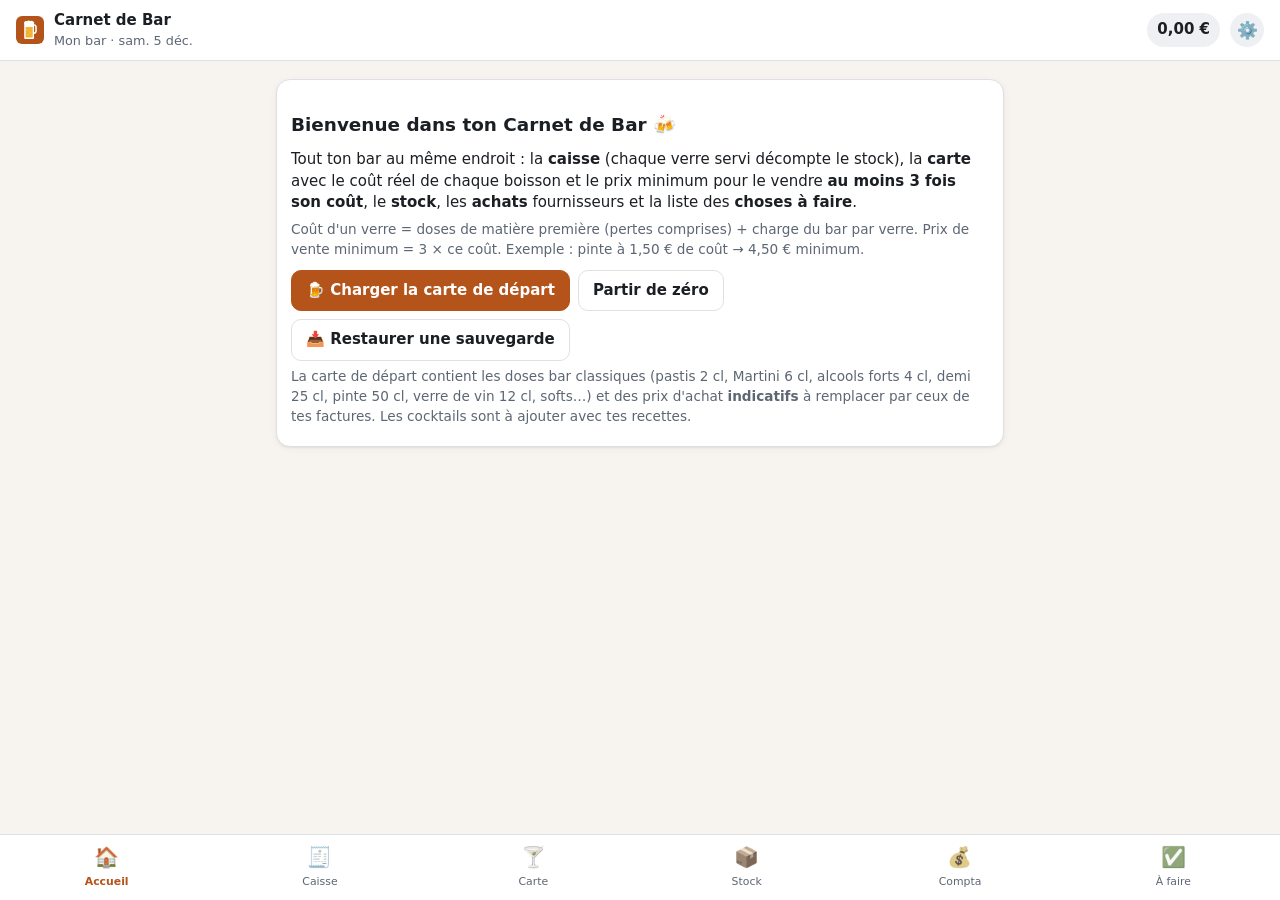
==== bar/index.html @ 23da92e5 "Carnet de Bar : appli de gestion de bar (caisse, carte et prix ×3, stock, compta, tâches) PWA dans b" ====
<!doctype html>
<html lang="fr">
<head>
  <meta charset="utf-8">
  <meta name="viewport" content="width=device-width, initial-scale=1, viewport-fit=cover">
  <title>Carnet de Bar</title>
  <meta name="description" content="Gestion de bar : caisse, carte et prix (règle des ×3), stock, achats, charges et résultat du mois, tâches.">
  <meta name="theme-color" content="#b4531a">
  <link rel="manifest" href="manifest.webmanifest">
  <link rel="icon" href="icon.svg" type="image/svg+xml">
  <link rel="apple-touch-icon" href="icon.svg">
  <link rel="stylesheet" href="styles.css">
</head>
<body>
  <header class="topbar">
    <div class="brand">
      <img src="icon.svg" alt="" width="28" height="28">
      <div>
        <div class="brand-title">Carnet de Bar</div>
        <div class="brand-sub" id="bar-name">—</div>
      </div>
    </div>
    <div class="row">
      <div class="km-pill" id="ca-pill" title="Chiffre d'affaires TTC du jour" data-tab="pos">— €</div>
      <button class="icon-btn" data-tab="settings" aria-label="Réglages" title="Réglages">⚙️</button>
    </div>
  </header>

  <main id="view" class="view"></main>

  <nav class="tabs" id="tabs">
    <button data-tab="dashboard" class="active"><span>🏠</span>Accueil</button>
    <button data-tab="pos"><span>🧾</span>Caisse</button>
    <button data-tab="menu"><span>🍸</span>Carte</button>
    <button data-tab="stock"><span>📦</span>Stock</button>
    <button data-tab="compta"><span>💰</span>Compta</button>
    <button data-tab="tasks"><span>✅</span>À faire</button>
  </nav>

  <dialog id="modal">
    <form method="dialog" id="modal-form" class="modal-body"></form>
  </dialog>

  <div id="toast" class="toast" role="status" aria-live="polite"></div>

  <script src="core.js"></script>
  <script src="starter.js"></script>
  <script src="app.js"></script>
</body>
</html>
---- bar/styles.css ----
:root {
  --bg: #f7f4f0;
  --surface: #ffffff;
  --surface-2: #eef0f4;
  --text: #1b1f24;
  --muted: #5d6673;
  --border: #dde1e7;
  --accent: #b4531a;
  --accent-text: #ffffff;
  --ok: #1a7f37;
  --ok-bg: #dcf5e3;
  --soon: #9a6700;
  --soon-bg: #fff2c5;
  --bad: #c62828;
  --bad-bg: #ffe1df;
  --unk: #6e40c9;
  --unk-bg: #ece3ff;
  --shadow: 0 1px 2px rgba(0,0,0,.06), 0 2px 8px rgba(0,0,0,.04);
  --radius: 14px;
  color-scheme: light;
}
@media (prefers-color-scheme: dark) {
  :root:not([data-theme="light"]) {
    --bg: #0f1216; --surface: #181c22; --surface-2: #222831; --text: #e8ebef; --muted: #9aa4b1;
    --border: #2c333d; --accent: #e8894a; --ok: #4ac26b; --ok-bg: #12351f; --soon: #e3b341; --soon-bg: #3a2e0b;
    --bad: #ff7b72; --bad-bg: #4a1715; --unk: #b392f0; --unk-bg: #2c1f4d; --shadow: none; color-scheme: dark;
  }
}
:root[data-theme="dark"] {
  --bg: #0f1216; --surface: #181c22; --surface-2: #222831; --text: #e8ebef; --muted: #9aa4b1;
  --border: #2c333d; --accent: #e8894a; --ok: #4ac26b; --ok-bg: #12351f; --soon: #e3b341; --soon-bg: #3a2e0b;
  --bad: #ff7b72; --bad-bg: #4a1715; --unk: #b392f0; --unk-bg: #2c1f4d; --shadow: none; color-scheme: dark;
}

* { box-sizing: border-box; }
html, body { margin: 0; }
body {
  background: var(--bg); color: var(--text);
  font: 15px/1.45 system-ui, -apple-system, "Segoe UI", Roboto, sans-serif;
  padding-bottom: calc(72px + env(safe-area-inset-bottom));
}
h2 { font-size: 1.15rem; margin: 18px 0 10px; }
h3 { font-size: 1rem; margin: 0 0 6px; }
p { margin: 6px 0; }
.muted { color: var(--muted); }
.small { font-size: .85rem; }

.topbar {
  position: sticky; top: 0; z-index: 5; display: flex; align-items: center; justify-content: space-between;
  padding: 10px 16px; padding-top: calc(10px + env(safe-area-inset-top));
  background: var(--surface); border-bottom: 1px solid var(--border);
}
.brand { display: flex; align-items: center; gap: 10px; min-width: 0; }
.brand-title { font-weight: 700; }
.brand-sub { font-size: .8rem; color: var(--muted); white-space: nowrap; overflow: hidden; text-overflow: ellipsis; max-width: 55vw; }
.km-pill { background: var(--surface-2); padding: 6px 10px; border-radius: 999px; font-weight: 600; font-variant-numeric: tabular-nums; white-space: nowrap; }

.view { max-width: 760px; margin: 0 auto; padding: 8px 16px 24px; }

.tabs {
  position: fixed; bottom: 0; left: 0; right: 0; z-index: 5; display: flex;
  background: var(--surface); border-top: 1px solid var(--border); padding-bottom: env(safe-area-inset-bottom);
}
.tabs button {
  flex: 1; background: none; border: 0; color: var(--muted); padding: 8px 2px 10px; font: inherit; font-size: .72rem;
  display: flex; flex-direction: column; align-items: center; gap: 2px; cursor: pointer;
}
.tabs button span { font-size: 1.25rem; filter: grayscale(.6); }
.tabs button.active { color: var(--accent); font-weight: 600; }
.tabs button.active span { filter: none; }

.card { background: var(--surface); border: 1px solid var(--border); border-radius: var(--radius); padding: 14px; margin: 10px 0; box-shadow: var(--shadow); }
.card.alert { border-color: var(--soon); background: var(--soon-bg); }
.card.danger { border-color: var(--bad); background: var(--bad-bg); }
.row { display: flex; gap: 10px; align-items: center; justify-content: space-between; }
.row.wrap { flex-wrap: wrap; }
.grid2 { display: grid; grid-template-columns: 1fr 1fr; gap: 10px; }
.stats { display: grid; grid-template-columns: repeat(3, 1fr); gap: 8px; }
.stat { background: var(--surface-2); border-radius: 10px; padding: 10px; }
.stat b { display: block; font-size: 1.1rem; font-variant-numeric: tabular-nums; }
.stat span { font-size: .75rem; color: var(--muted); }

.btn {
  display: inline-flex; align-items: center; justify-content: center; gap: 6px; border-radius: 10px; border: 1px solid var(--border);
  background: var(--surface); color: var(--text); padding: 9px 14px; font: inherit; font-weight: 600; cursor: pointer; text-decoration: none;
}
.btn.primary { background: var(--accent); border-color: var(--accent); color: var(--accent-text); }
.btn.danger { color: var(--bad); }
.btn.sm { padding: 5px 10px; font-size: .85rem; }
.btn.block { width: 100%; }
.btns { display: flex; gap: 8px; flex-wrap: wrap; margin-top: 10px; }

.item { display: flex; gap: 12px; align-items: flex-start; padding: 12px 0; border-top: 1px solid var(--border); cursor: pointer; }
.item:first-child { border-top: 0; }
.item-main { flex: 1; min-width: 0; }
.item-title { font-weight: 600; }
.item-meta { font-size: .85rem; color: var(--muted); }
.badge { font-size: .72rem; font-weight: 700; padding: 3px 8px; border-radius: 999px; white-space: nowrap; }
.b-ok { color: var(--ok); background: var(--ok-bg); }
.b-soon { color: var(--soon); background: var(--soon-bg); }
.b-overdue { color: var(--bad); background: var(--bad-bg); }
.b-unknown { color: var(--unk); background: var(--unk-bg); }
.diff { font-size: .72rem; padding: 2px 6px; border-radius: 6px; background: var(--surface-2); color: var(--muted); white-space: nowrap; }

.progress { height: 6px; background: var(--surface-2); border-radius: 999px; overflow: hidden; margin-top: 6px; }
.progress > i { display: block; height: 100%; background: var(--ok); }
.progress.soon > i { background: var(--soon); }
.progress.overdue > i { background: var(--bad); }

label { display: block; font-size: .85rem; font-weight: 600; margin: 10px 0 4px; }
input, select, textarea {
  width: 100%; font: inherit; color: var(--text); background: var(--surface); border: 1px solid var(--border);
  border-radius: 10px; padding: 9px 10px;
}
textarea { min-height: 70px; resize: vertical; }
input[type="checkbox"] { width: auto; }
.check-list label { display: flex; align-items: center; gap: 8px; font-weight: 400; margin: 6px 0; }

.tri { display: flex; gap: 4px; }
.tri input { display: none; }
.tri label { margin: 0; padding: 5px 9px; border-radius: 8px; border: 1px solid var(--border); font-size: .78rem; cursor: pointer; font-weight: 600; }
.tri input:checked + label.t-ok { background: var(--ok-bg); color: var(--ok); border-color: var(--ok); }
.tri input:checked + label.t-watch { background: var(--soon-bg); color: var(--soon); border-color: var(--soon); }
.tri input:checked + label.t-bad { background: var(--bad-bg); color: var(--bad); border-color: var(--bad); }
.check-row { display: flex; justify-content: space-between; align-items: center; gap: 8px; padding: 8px 0; border-top: 1px solid var(--border); }
.check-row:first-of-type { border-top: 0; }

dialog { border: 0; border-radius: 18px; padding: 0; width: min(560px, calc(100vw - 24px)); max-height: 88vh; background: var(--surface); color: var(--text); }
dialog::backdrop { background: rgba(0,0,0,.45); }
.modal-body { padding: 16px; overflow: auto; max-height: 88vh; }
.modal-actions { display: flex; gap: 8px; justify-content: flex-end; margin-top: 16px; position: sticky; bottom: -16px; background: var(--surface); padding: 10px 0; }

.toast {
  position: fixed; left: 50%; bottom: calc(84px + env(safe-area-inset-bottom)); transform: translateX(-50%) translateY(20px);
  background: var(--text); color: var(--bg); padding: 10px 16px; border-radius: 10px; opacity: 0; transition: .25s; pointer-events: none; z-index: 20;
  max-width: calc(100vw - 32px);
}
.toast.show { opacity: 1; transform: translateX(-50%) translateY(0); }

.chart { width: 100%; height: 160px; }
.chart .line { fill: none; stroke: var(--accent); stroke-width: 2.5; }
.chart .dot { fill: var(--accent); }
.chart .axis { stroke: var(--border); }
.chart text { fill: var(--muted); font-size: 10px; }

.empty { text-align: center; padding: 24px 8px; color: var(--muted); }
.tips { white-space: pre-line; }
details summary { cursor: pointer; font-weight: 600; }
.filters { display: flex; gap: 6px; overflow-x: auto; padding: 4px 0; }
.filters button { flex: none; }
.filters .btn.on { background: var(--accent); color: var(--accent-text); border-color: var(--accent); }

@media (max-width: 420px) {
  .grid2 { grid-template-columns: 1fr; }
  .stats { grid-template-columns: 1fr 1fr; }
}

.icon-btn { background: var(--surface-2); border: 0; border-radius: 999px; width: 34px; height: 34px; font-size: 1.05rem; cursor: pointer; }
.thumb { width: 56px; height: 56px; border-radius: 8px; object-fit: cover; background: var(--surface-2); display: flex; align-items: center; justify-content: center; font-size: 1.4rem; flex: none; }
.files { display: flex; gap: 8px; flex-wrap: wrap; margin-top: 8px; }
.file-chip { display: inline-flex; align-items: center; gap: 6px; background: var(--surface-2); border-radius: 8px; padding: 4px 8px; font-size: .8rem; max-width: 100%; }
.file-chip button { background: none; border: 0; color: var(--bad); cursor: pointer; font-size: 1rem; }
.file-chip a { color: var(--text); overflow: hidden; text-overflow: ellipsis; white-space: nowrap; max-width: 200px; }
.tag { font-size: .72rem; padding: 2px 6px; border-radius: 6px; background: var(--unk-bg); color: var(--unk); white-space: nowrap; }
.section-title { display: flex; align-items: center; justify-content: space-between; }
.bars { display: flex; align-items: flex-end; gap: 4px; height: 110px; padding-top: 6px; }
.bar { flex: 1; height: 100%; display: flex; flex-direction: column; justify-content: flex-end; align-items: center; gap: 4px; }
.bar i { display: block; width: 100%; max-width: 26px; background: var(--accent); border-radius: 4px 4px 0 0; min-height: 2px; }
.bar span { font-size: .7rem; color: var(--muted); text-transform: uppercase; }
.tabs button { min-width: 0; }
.advice { border-radius: var(--radius); padding: 12px 14px; margin: 10px 0; border: 1px solid var(--border); border-left-width: 5px; background: var(--surface); }
.advice p { margin: 6px 0; }
.advice details { margin-top: 6px; }
.adv-title { font-weight: 700; }
.adv-bad { border-left-color: var(--bad); background: var(--bad-bg); }
.adv-warn { border-left-color: var(--soon); background: var(--soon-bg); }
.adv-data { border-left-color: var(--unk); background: var(--unk-bg); }
.adv-info { border-left-color: var(--accent); }
input[type="range"] { padding: 0; accent-color: var(--accent); }

/* ===== Carnet de Bar ===== */
.b-bad { color: var(--bad); background: var(--bad-bg); }
.b-unk { color: var(--unk); background: var(--unk-bg); }
.b-muted { color: var(--muted); background: var(--surface-2); }
.good { color: var(--ok); }
.bad { color: var(--bad); }
.right { display: flex; flex-direction: column; align-items: flex-end; gap: 4px; }
.line { padding: 5px 0; border-top: 1px dashed var(--border); }
.line:first-child { border-top: 0; }
.line.sub { padding-left: 14px; color: var(--muted); font-size: .9rem; }
.line.total { border-top: 2px solid var(--border); font-size: 1.05rem; font-weight: 700; margin-top: 4px; padding-top: 8px; }
.grid3 { display: grid; grid-template-columns: repeat(3, 1fr); gap: 0 10px; }
h3.group { margin: 16px 0 0; color: var(--muted); font-size: .9rem; }
.rule { border-left: 5px solid var(--accent); }
label.inline { display: flex; gap: 8px; align-items: center; font-weight: 400; }
[hidden] { display: none !important; }
#ca-pill { cursor: pointer; }

/* Caisse */
.pos-grid { display: grid; grid-template-columns: repeat(auto-fill, minmax(104px, 1fr)); gap: 8px; margin: 10px 0; }
.pos-btn { position: relative; min-height: 76px; border-radius: 12px; border: 1px solid var(--border); background: var(--surface); color: var(--text);
  font: inherit; padding: 8px; display: flex; flex-direction: column; justify-content: space-between; align-items: flex-start; text-align: left; cursor: pointer; box-shadow: var(--shadow); }
.pos-btn:active { transform: scale(.97); background: var(--surface-2); }
.pos-name { font-size: .85rem; font-weight: 600; line-height: 1.2; }
.pos-btn b { color: var(--accent); }
.pos-q { position: absolute; top: -6px; right: -6px; background: var(--accent); color: var(--accent-text); border-radius: 999px; min-width: 24px; height: 24px; display: flex; align-items: center; justify-content: center; font-style: normal; font-weight: 700; font-size: .8rem; }
.ticket { position: sticky; bottom: calc(64px + env(safe-area-inset-bottom)); z-index: 4; background: var(--surface); border: 2px solid var(--accent); border-radius: var(--radius); padding: 10px 12px; box-shadow: 0 -4px 16px rgba(0,0,0,.12); }
.ticket.empty-ticket { border: 1px dashed var(--border); box-shadow: none; position: static; }
.ticket-lines { max-height: 28vh; overflow: auto; }
.ticket-total { font-size: 1.2rem; font-weight: 700; padding: 6px 0; }
.pay-btns { display: flex; gap: 6px; margin-top: 6px; }
.pay-btns .btn { flex: 1; }
.icon-btn.sm { width: 28px; height: 28px; font-size: .8rem; flex: none; }

/* Formulaires */
.recipe-row { display: grid; grid-template-columns: 90px 1fr 30px; gap: 6px; align-items: center; margin-bottom: 10px; padding-bottom: 10px; border-bottom: 1px dashed var(--border); }
.recipe-row select { grid-column: 1 / -1; }
.recipe-row.pur { grid-template-columns: 1fr 1fr 30px; }
.ru { min-width: 44px; }
.dose-chips { display: flex; flex-wrap: wrap; gap: 4px; align-items: center; margin-top: 4px; color: var(--muted); }
.chip { border: 1px solid var(--border); background: var(--surface-2); color: var(--text); border-radius: 8px; padding: 3px 8px; font: inherit; font-size: .8rem; cursor: pointer; }
.calc { background: var(--surface-2); border-radius: 10px; padding: 10px 12px; margin-top: 10px; }
.calc:empty { display: none; }
.inv-input { width: 84px; flex: none; }
.check-btn { width: 30px; height: 30px; flex: none; border-radius: 50%; border: 2px solid var(--border); background: var(--surface); color: var(--ok); font-weight: 700; cursor: pointer; }
.task.done .check-btn { border-color: var(--ok); background: var(--ok-bg); }
.task.overdue .check-btn { border-color: var(--bad); }
.task.done .item-title { text-decoration: line-through; color: var(--muted); }
.toast-btn { margin-left: 10px; background: none; border: 1px solid currentColor; color: inherit; border-radius: 8px; padding: 2px 8px; font: inherit; cursor: pointer; }

/* Compta */
.month-nav { display: flex; align-items: center; justify-content: space-between; gap: 8px; }
.month-nav h2 { text-transform: capitalize; text-align: center; flex: 1; }
.result-card { border-left: 5px solid var(--accent); }
.bars.duo .pair { display: flex; gap: 2px; align-items: flex-end; flex: 1; min-height: 0; width: 100%; justify-content: center; }
.bars.duo .pair i { max-width: 14px; }
.bars.duo i.exp, .dot-out { background: var(--bad); }
.dot-in, .dot-out { display: inline-block; width: 10px; height: 10px; border-radius: 3px; vertical-align: middle; }
.dot-in { background: var(--accent); }
.tabs button { font-size: .68rem; }
@media (max-width: 420px) { .grid3 { grid-template-columns: 1fr 1fr; } }
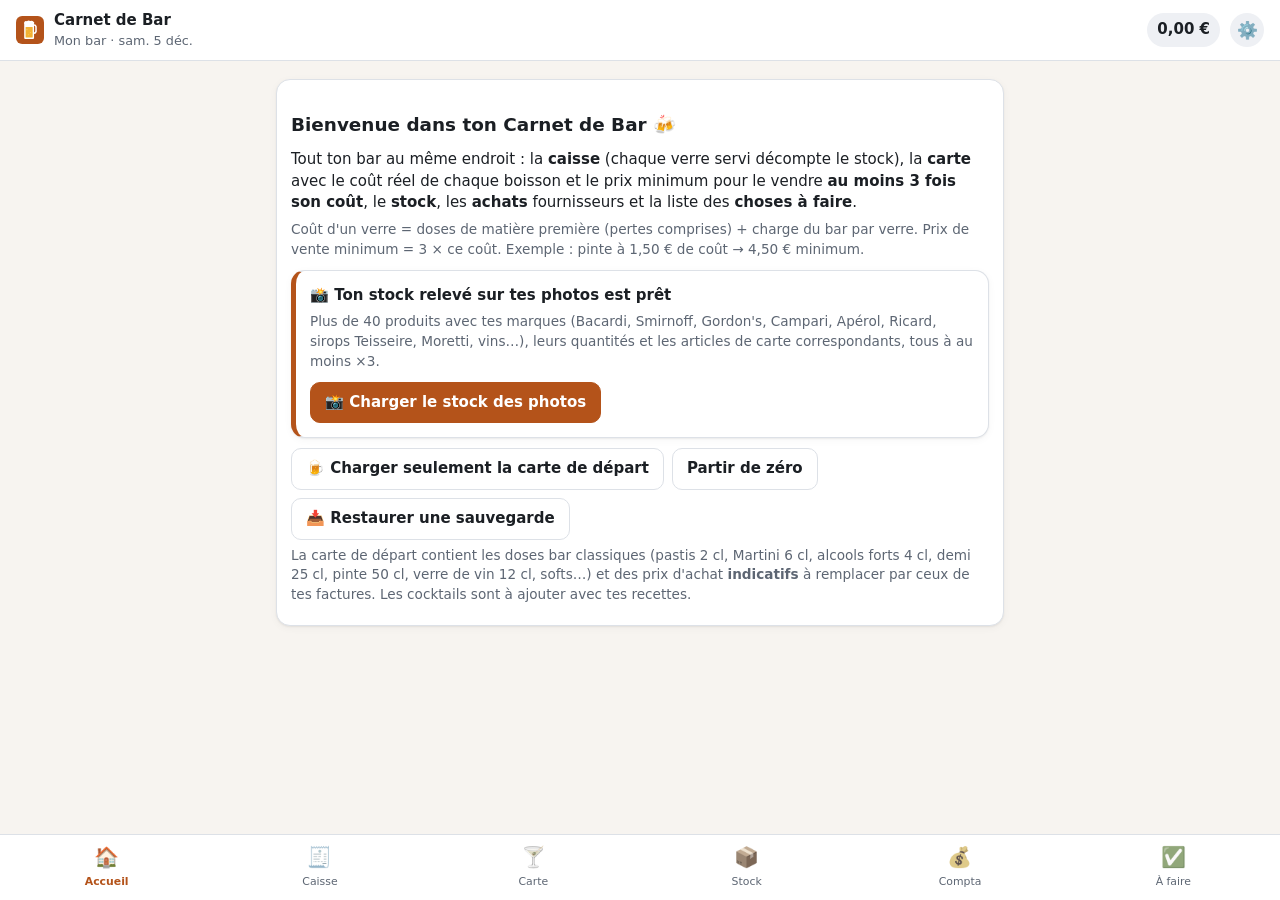
==== commit 75feed91: "Carnet de Bar : stock relevé sur photos (marques, quantités, articles de carte) Bouton « Charger le " ====
--- a/bar/index.html
+++ b/bar/index.html
@@ -45,6 +45,7 @@
 
   <script src="core.js"></script>
   <script src="starter.js"></script>
+  <script src="stock-photos.js"></script>
   <script src="app.js"></script>
 </body>
 </html>
